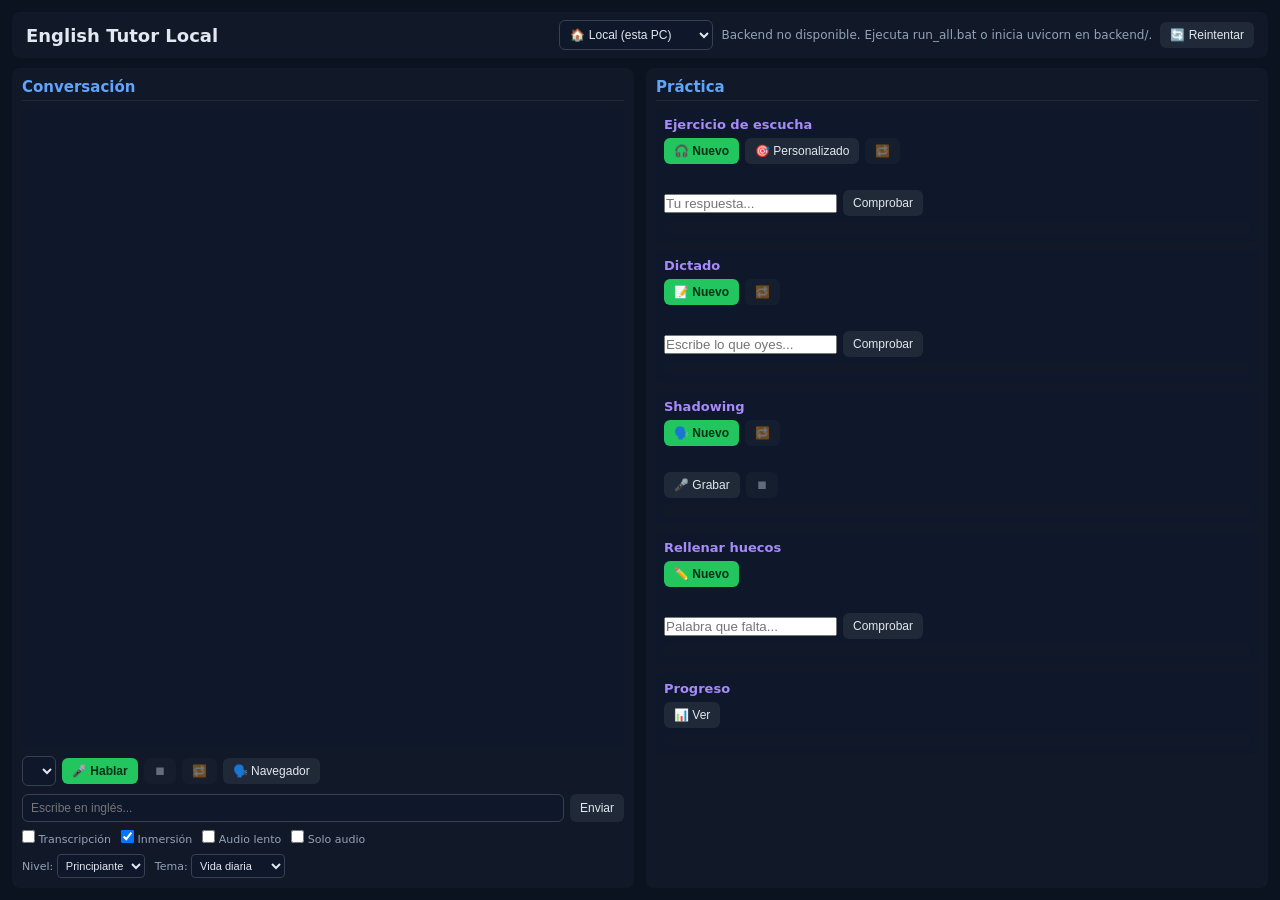
==== frontend/index.html @ 00ffcb28 "Switch SW to network-first; bump to v4; cache-bust v=4" ====
<!DOCTYPE html>
<html lang="es">
<head>
  <meta charset="UTF-8" />
  <meta name="viewport" content="width=device-width, initial-scale=1.0" />
  <title>English Tutor Local</title>
  <link rel="stylesheet" href="style.css" />
  <link rel="manifest" href="manifest.json" />
  <meta name="theme-color" content="#0b1220" />
  <meta name="mobile-web-app-capable" content="yes" />
  <meta name="apple-mobile-web-app-capable" content="yes" />
</head>
<body>
  <div class="app">
    <header class="topbar">
      <h1>English Tutor Local</h1>
      <div class="topbar-right">
        <select id="serverSelect" class="select" title="Servidor">
          <option value="">🏠 Local (esta PC)</option>
          <option value="http://192.168.1.7:8000">🏠 Casa (LAN)</option>
          <option value="groq">☁️ Groq (gratis, 70B)</option>
          <option value="cloud">☁️ Nube (URL propia)</option>
        </select>
        <input id="groqKey" type="password" placeholder="API key de Groq" style="display:none;width:160px;" />
        <input id="cloudUrl" type="url" placeholder="https://tu-servidor.com" style="display:none;width:160px;" />
        <button id="applyServerBtn" class="btn" style="display:none;">Aplicar</button>
        <div id="status" class="status">Comprobando backend...</div>
        <button id="retryBtn" class="btn" style="display:none;">🔄 Reintentar</button>
      </div>
    </header>

    <div class="grid">
      <!-- Left: Conversation -->
      <section class="panel">
        <h2>Conversación</h2>
        <div id="chat" class="chat"></div>
        <div class="controls">
          <select id="micSelect" class="select"></select>
          <button id="recordBtn" class="btn primary">🎤 Hablar</button>
          <button id="stopBtn" class="btn" disabled>⏹</button>
          <button id="replayBtn" class="btn" disabled>🔁</button>
          <button id="browserSttBtn" class="btn">🗣️ Navegador</button>
        </div>
        <div class="text-input">
          <input id="textInput" type="text" placeholder="Escribe en inglés..." />
          <button id="sendBtn" class="btn">Enviar</button>
        </div>
        <div class="options">
          <label><input type="checkbox" id="showTranscript" /> Transcripción</label>
          <label><input type="checkbox" id="immersionMode" checked /> Inmersión</label>
          <label><input type="checkbox" id="slowAudio" /> Audio lento</label>
          <label><input type="checkbox" id="audioOnly" /> Solo audio</label>
        </div>
        <div class="settings">
          <label>Nivel:
            <select id="levelSelect">
              <option value="beginner">Principiante</option>
              <option value="intermediate">Intermedio</option>
              <option value="advanced">Avanzado</option>
            </select>
          </label>
          <label>Tema:
            <select id="topicSelect">
              <option value="daily life">Vida diaria</option>
              <option value="travel">Viajes</option>
              <option value="work">Trabajo</option>
              <option value="food">Comida</option>
              <option value="health">Salud</option>
              <option value="sports">Deportes</option>
              <option value="technology">Tecnología</option>
              <option value="shopping">Compras</option>
              <option value="weather">Clima</option>
              <option value="family">Familia</option>
              <option value="hobbies">Pasatiempos</option>
              <option value="education">Educación</option>
              <option value="music">Música</option>
              <option value="movies">Películas</option>
              <option value="nature">Naturaleza</option>
              <option value="city">Ciudad</option>
              <option value="home">Hogar</option>
              <option value="friends">Amigos</option>
            </select>
          </label>
        </div>
      </section>

      <!-- Right: Practice -->
      <section class="panel">
        <h2>Práctica</h2>

        <div class="block">
          <div class="block-title">Ejercicio de escucha</div>
          <div class="row">
            <button id="exerciseBtn" class="btn primary">🎧 Nuevo</button>
            <button id="personalizedBtn" class="btn">🎯 Personalizado</button>
            <button id="replayExerciseBtn" class="btn" disabled>🔁</button>
          </div>
          <div id="exerciseQuestion" class="question"></div>
          <div id="exerciseText" class="text" style="display:none;"></div>
          <div class="row">
            <input id="answerInput" type="text" placeholder="Tu respuesta..." />
            <button id="checkBtn" class="btn">Comprobar</button>
          </div>
          <div id="exerciseFeedback" class="feedback"></div>
        </div>

        <div class="block">
          <div class="block-title">Dictado</div>
          <div class="row">
            <button id="dictationBtn" class="btn primary">📝 Nuevo</button>
            <button id="replayDictationBtn" class="btn" disabled>🔁</button>
          </div>
          <div id="dictationQuestion" class="question"></div>
          <div class="row">
            <input id="dictationInput" type="text" placeholder="Escribe lo que oyes..." />
            <button id="checkDictationBtn" class="btn">Comprobar</button>
          </div>
          <div id="dictationFeedback" class="feedback"></div>
        </div>

        <div class="block">
          <div class="block-title">Shadowing</div>
          <div class="row">
            <button id="shadowingBtn" class="btn primary">🗣️ Nuevo</button>
            <button id="replayShadowingBtn" class="btn" disabled>🔁</button>
          </div>
          <div id="shadowingTarget" class="question"></div>
          <div id="shadowingText" class="text" style="display:none;"></div>
          <div class="row">
            <button id="shadowRecordBtn" class="btn">🎤 Grabar</button>
            <button id="shadowStopBtn" class="btn" disabled>⏹</button>
          </div>
          <div id="shadowingFeedback" class="feedback"></div>
        </div>

        <div class="block">
          <div class="block-title">Rellenar huecos</div>
          <div class="row">
            <button id="fillblankBtn" class="btn primary">✏️ Nuevo</button>
          </div>
          <div id="fillblankSentence" class="question"></div>
          <div class="row">
            <input id="fillblankInput" type="text" placeholder="Palabra que falta..." />
            <button id="checkFillblankBtn" class="btn">Comprobar</button>
          </div>
          <div id="fillblankFeedback" class="feedback"></div>
        </div>

        <div class="block">
          <div class="block-title">Progreso</div>
          <div class="row">
            <button id="progressBtn" class="btn">📊 Ver</button>
          </div>
          <div id="progressSummary" class="feedback"></div>
          <canvas id="progressChart" width="320" height="180" style="width:100%;max-width:320px;background:#0f172a;border-radius:6px;display:none;"></canvas>
          <canvas id="progressLine" width="320" height="160" style="width:100%;max-width:320px;background:#0f172a;border-radius:6px;display:none;margin-top:6px;"></canvas>
        </div>
      </section>
    </div>
  </div>

  <script src="app.js?v=4"></script>
</body>
</html>
---- frontend/style.css ----
* { box-sizing: border-box; margin: 0; padding: 0; }
body {
  font-family: system-ui, -apple-system, Segoe UI, Roboto, sans-serif;
  background: #0b1220;
  color: #e2e8f0;
  height: 100vh;
  overflow: hidden;
}
.app { max-width: 1400px; margin: 0 auto; padding: 12px; height: 100vh; display: flex; flex-direction: column; gap: 10px; }
.topbar { display: flex; justify-content: space-between; align-items: center; background: #111827; padding: 8px 14px; border-radius: 8px; }
.topbar h1 { font-size: 18px; }
.topbar-right { display: flex; align-items: center; gap: 8px; }
.status { font-size: 12px; color: #94a3b8; }

.grid { display: grid; grid-template-columns: 1fr 1fr; gap: 12px; flex: 1; min-height: 0; }
.panel { background: #111827; border-radius: 8px; padding: 10px; display: flex; flex-direction: column; gap: 8px; overflow-y: auto; overflow-x: hidden; }
.panel h2 { font-size: 15px; color: #60a5fa; border-bottom: 1px solid #1f2937; padding-bottom: 4px; }

.chat { background: #0f172a; border-radius: 6px; padding: 8px; flex: 1; min-height: 0; overflow-y: auto; font-size: 13px; }
.msg { margin: 6px 0; padding: 6px 10px; border-radius: 6px; max-width: 90%; }
.msg.user { background: #2563eb; margin-left: auto; }
.msg.assistant { background: #1f2937; }
.msg .label { font-size: 10px; opacity: 0.6; margin-bottom: 2px; }

.controls, .row { display: flex; gap: 6px; flex-wrap: wrap; align-items: center; }
.btn { padding: 6px 10px; border: 0; border-radius: 6px; background: #1f2937; color: #e2e8f0; cursor: pointer; font-size: 12px; }
.btn.primary { background: #22c55e; color: #052e16; font-weight: 600; }
.btn:disabled { opacity: 0.4; cursor: not-allowed; }
.select { padding: 6px; border-radius: 6px; background: #0f172a; color: #e2e8f0; border: 1px solid #374151; font-size: 12px; }

.text-input, .exercise-answer { display: flex; gap: 6px; }
.text-input input, .exercise-answer input { flex: 1; padding: 6px 8px; border-radius: 6px; border: 1px solid #374151; background: #0f172a; color: #e2e8f0; font-size: 12px; }

.options, .settings { display: flex; gap: 10px; flex-wrap: wrap; font-size: 11px; color: #94a3b8; }
.settings select { padding: 4px; border-radius: 4px; background: #0f172a; color: #e2e8f0; border: 1px solid #374151; font-size: 11px; }

.block { background: #0f172a; border-radius: 6px; padding: 8px; display: flex; flex-direction: column; gap: 6px; }
.block-title { font-size: 13px; font-weight: 600; color: #a78bfa; }
.question { font-size: 12px; color: #cbd5e1; min-height: 14px; }
.text { font-size: 12px; color: #94a3b8; }
.feedback { font-size: 11px; color: #94a3b8; white-space: pre-wrap; min-height: 12px; background: #111827; padding: 6px; border-radius: 4px; }
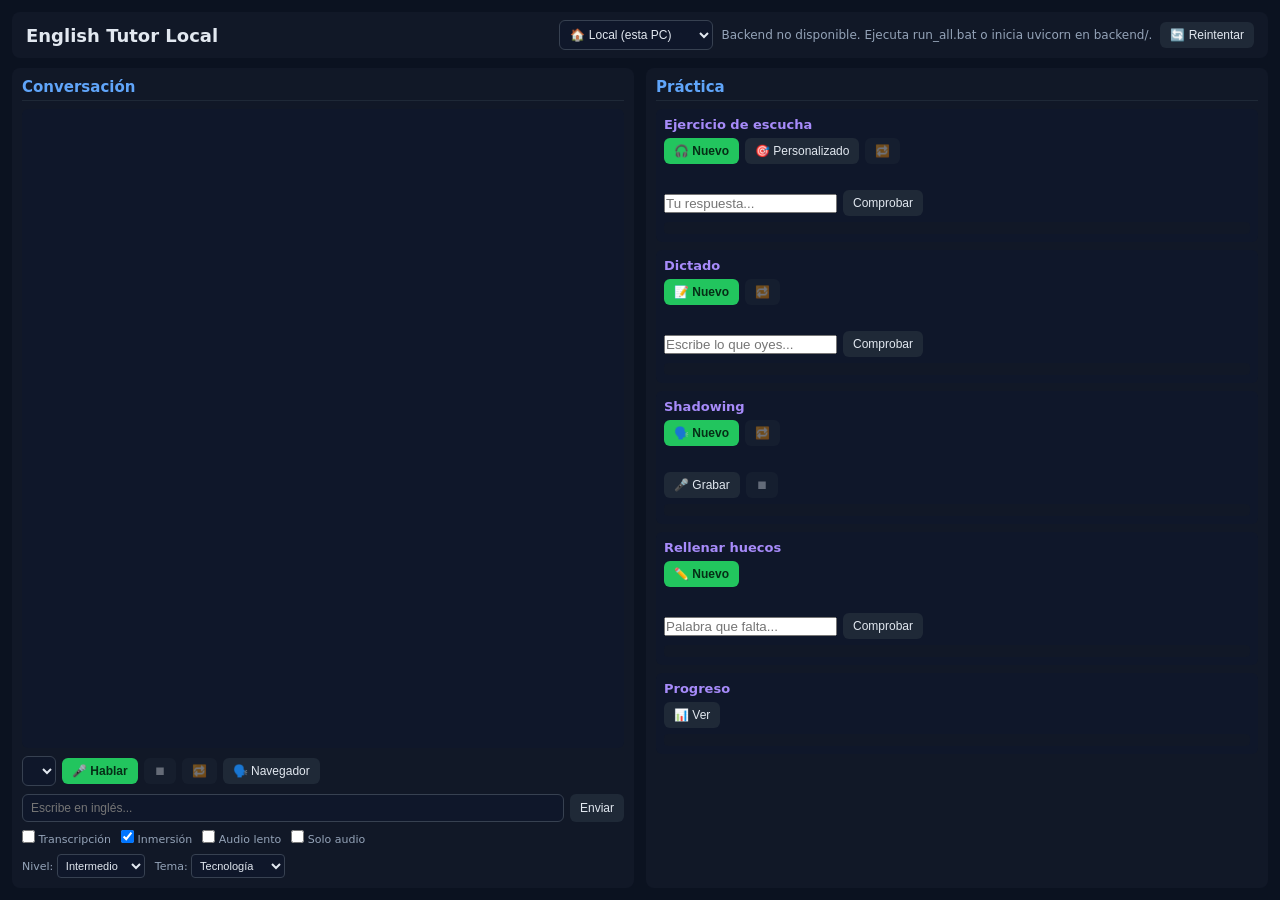
==== commit af227727: "Default level intermediate + topic technology; conversation follows topic/institutions and translate" ====
--- a/frontend/index.html
+++ b/frontend/index.html
@@ -55,7 +55,7 @@
           <label>Nivel:
             <select id="levelSelect">
               <option value="beginner">Principiante</option>
-              <option value="intermediate">Intermedio</option>
+              <option value="intermediate" selected>Intermedio</option>
               <option value="advanced">Avanzado</option>
             </select>
           </label>
@@ -67,7 +67,7 @@
               <option value="food">Comida</option>
               <option value="health">Salud</option>
               <option value="sports">Deportes</option>
-              <option value="technology">Tecnología</option>
+              <option value="technology" selected>Tecnología</option>
               <option value="shopping">Compras</option>
               <option value="weather">Clima</option>
               <option value="family">Familia</option>
@@ -159,6 +159,6 @@
     </div>
   </div>
 
-  <script src="app.js?v=4"></script>
+  <script src="app.js?v=5"></script>
 </body>
 </html>
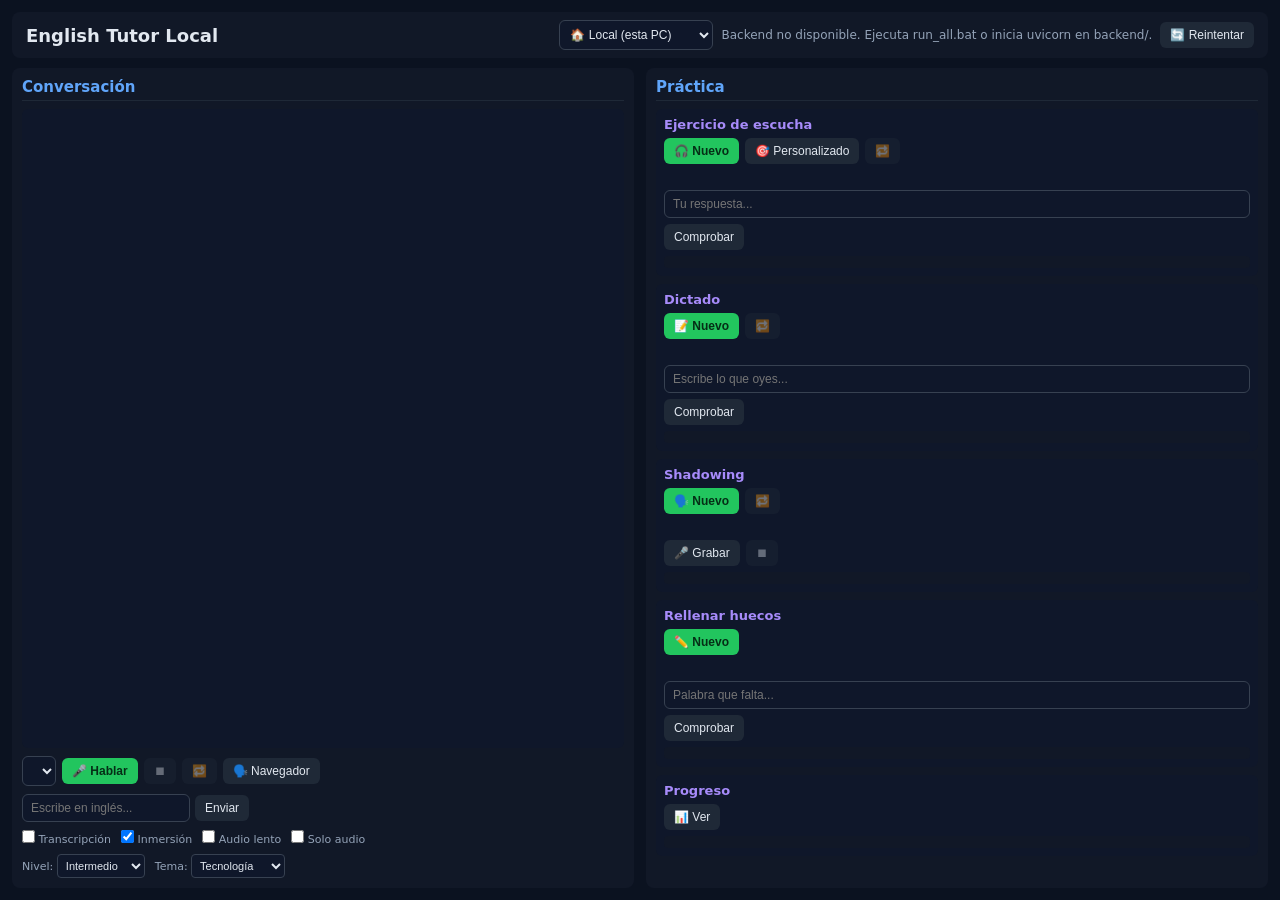
==== commit c7aee6ed: "Make practice text inputs full width" ====
--- a/frontend/index.html
+++ b/frontend/index.html
@@ -159,6 +159,6 @@
     </div>
   </div>
 
-  <script src="app.js?v=5"></script>
+  <script src="app.js?v=6"></script>
 </body>
 </html>
--- a/frontend/style.css
+++ b/frontend/style.css
@@ -28,7 +28,7 @@
 .btn:disabled { opacity: 0.4; cursor: not-allowed; }
 .select { padding: 6px; border-radius: 6px; background: #0f172a; color: #e2e8f0; border: 1px solid #374151; font-size: 12px; }
 
-.text-input, .exercise-answer { display: flex; gap: 6px; }
+.row input { flex: 1 1 100%; min-width: 0; padding: 6px 8px; border-radius: 6px; border: 1px solid #374151; background: #0f172a; color: #e2e8f0; font-size: 12px; }
 .text-input input, .exercise-answer input { flex: 1; padding: 6px 8px; border-radius: 6px; border: 1px solid #374151; background: #0f172a; color: #e2e8f0; font-size: 12px; }
 
 .options, .settings { display: flex; gap: 10px; flex-wrap: wrap; font-size: 11px; color: #94a3b8; }
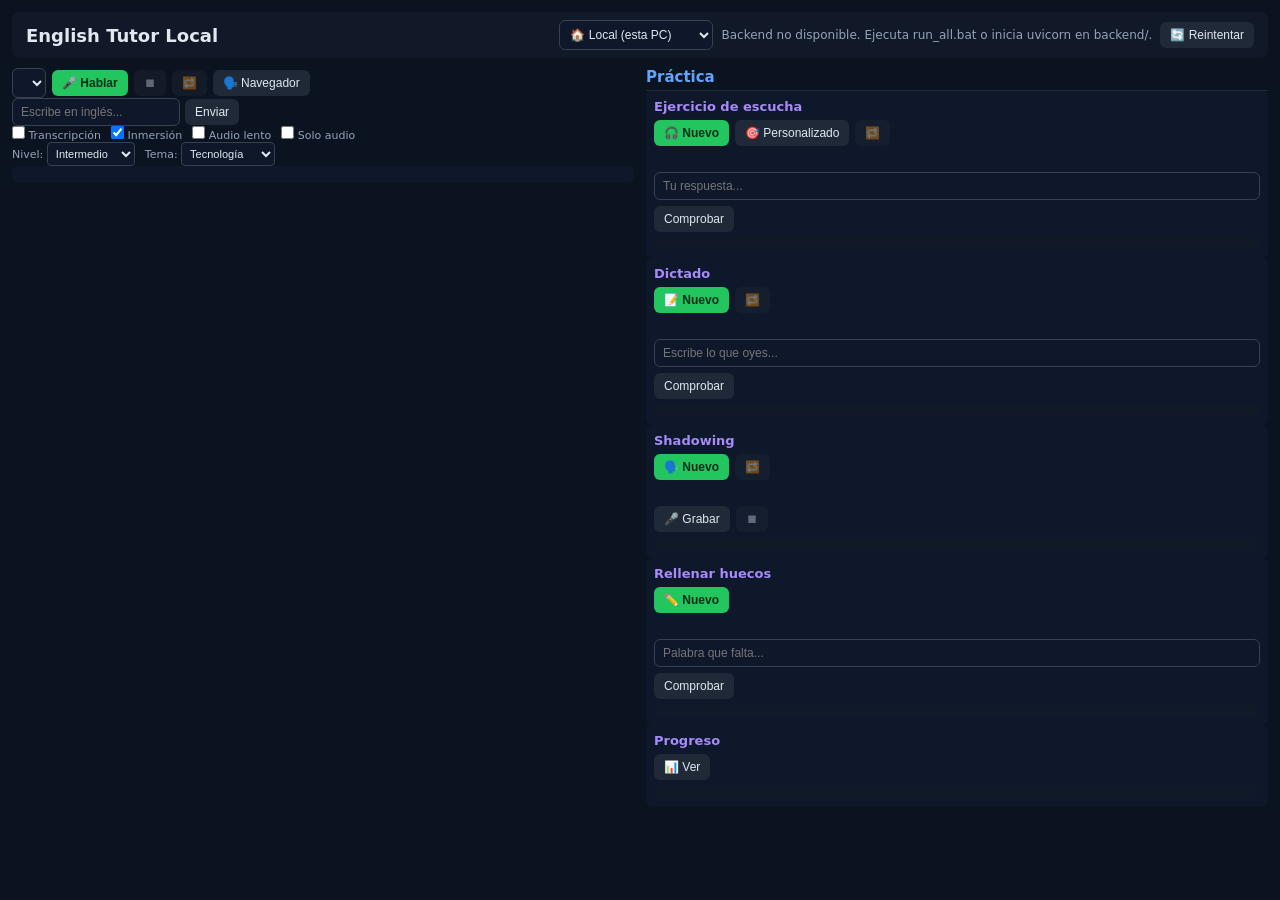
==== commit 9f2d92b2: "Keep conversation controls fixed at top; chat scrolls below" ====
--- a/frontend/index.html
+++ b/frontend/index.html
@@ -31,9 +31,7 @@
 
     <div class="grid">
       <!-- Left: Conversation -->
-      <section class="panel">
-        <h2>Conversación</h2>
-        <div id="chat" class="chat"></div>
+      <section class="panel conv-panel"></h2>
         <div class="controls">
           <select id="micSelect" class="select"></select>
           <button id="recordBtn" class="btn primary">🎤 Hablar</button>
@@ -82,6 +80,7 @@
             </select>
           </label>
         </div>
+        <div id="chat" class="chat"></div>
       </section>
 
       <!-- Right: Practice -->
@@ -159,6 +158,6 @@
     </div>
   </div>
 
-  <script src="app.js?v=6"></script>
+  <script src="app.js?v=7"></script>
 </body>
 </html>
--- a/frontend/style.css
+++ b/frontend/style.css
@@ -13,7 +13,7 @@
 .status { font-size: 12px; color: #94a3b8; }
 
 .grid { display: grid; grid-template-columns: 1fr 1fr; gap: 12px; flex: 1; min-height: 0; }
-.panel { background: #111827; border-radius: 8px; padding: 10px; display: flex; flex-direction: column; gap: 8px; overflow-y: auto; overflow-x: hidden; }
+.conv-panel { overflow: hidden; }
 .panel h2 { font-size: 15px; color: #60a5fa; border-bottom: 1px solid #1f2937; padding-bottom: 4px; }
 
 .chat { background: #0f172a; border-radius: 6px; padding: 8px; flex: 1; min-height: 0; overflow-y: auto; font-size: 13px; }
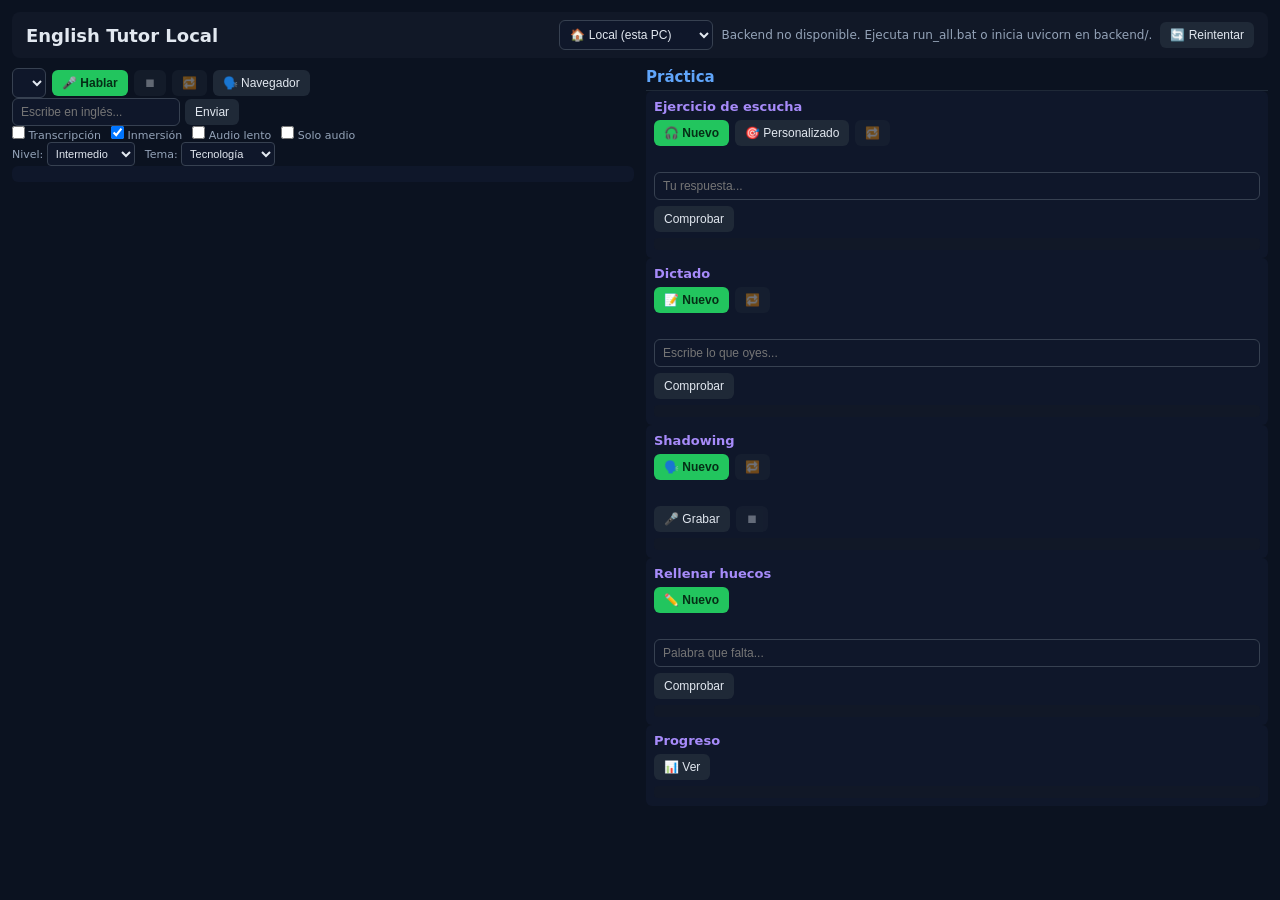
==== commit 6f563e54: "Fix exercise/personalized: clear stale question during generation; audio matches displayed text" ====
--- a/frontend/index.html
+++ b/frontend/index.html
@@ -1,6 +1,7 @@
 <!DOCTYPE html>
 <html lang="es">
 <head>
+    <link rel="icon" href="favicon.ico" type="image/x-icon" />
   <meta charset="UTF-8" />
   <meta name="viewport" content="width=device-width, initial-scale=1.0" />
   <title>English Tutor Local</title>
@@ -158,6 +159,6 @@
     </div>
   </div>
 
-  <script src="app.js?v=7"></script>
+  <script src="app.js?v=9"></script>
 </body>
 </html>
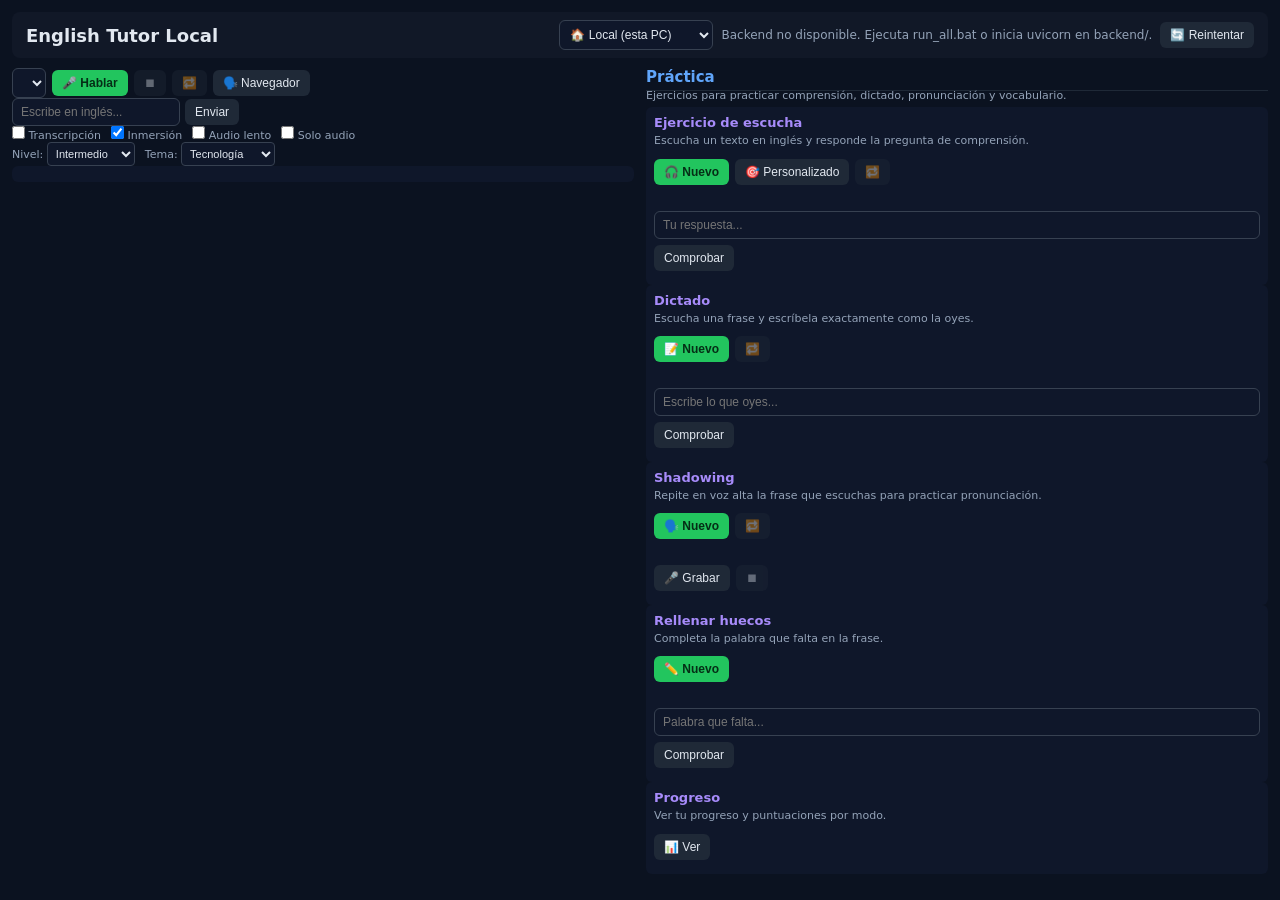
==== commit 3c9387a2: "Cancel previous audio on new exercise; add descriptions to each section" ====
--- a/frontend/index.html
+++ b/frontend/index.html
@@ -87,9 +87,11 @@
       <!-- Right: Practice -->
       <section class="panel">
         <h2>Práctica</h2>
+        <div class="desc">Ejercicios para practicar comprensión, dictado, pronunciación y vocabulario.</div>
 
         <div class="block">
           <div class="block-title">Ejercicio de escucha</div>
+          <div class="desc">Escucha un texto en inglés y responde la pregunta de comprensión.</div>
           <div class="row">
             <button id="exerciseBtn" class="btn primary">🎧 Nuevo</button>
             <button id="personalizedBtn" class="btn">🎯 Personalizado</button>
@@ -106,6 +108,7 @@
 
         <div class="block">
           <div class="block-title">Dictado</div>
+          <div class="desc">Escucha una frase y escríbela exactamente como la oyes.</div>
           <div class="row">
             <button id="dictationBtn" class="btn primary">📝 Nuevo</button>
             <button id="replayDictationBtn" class="btn" disabled>🔁</button>
@@ -120,6 +123,7 @@
 
         <div class="block">
           <div class="block-title">Shadowing</div>
+          <div class="desc">Repite en voz alta la frase que escuchas para practicar pronunciación.</div>
           <div class="row">
             <button id="shadowingBtn" class="btn primary">🗣️ Nuevo</button>
             <button id="replayShadowingBtn" class="btn" disabled>🔁</button>
@@ -135,6 +139,7 @@
 
         <div class="block">
           <div class="block-title">Rellenar huecos</div>
+          <div class="desc">Completa la palabra que falta en la frase.</div>
           <div class="row">
             <button id="fillblankBtn" class="btn primary">✏️ Nuevo</button>
           </div>
@@ -148,6 +153,7 @@
 
         <div class="block">
           <div class="block-title">Progreso</div>
+          <div class="desc">Ver tu progreso y puntuaciones por modo.</div>
           <div class="row">
             <button id="progressBtn" class="btn">📊 Ver</button>
           </div>
@@ -159,6 +165,6 @@
     </div>
   </div>
 
-  <script src="app.js?v=9"></script>
+  <script src="app.js?v=10"></script>
 </body>
 </html>
--- a/frontend/style.css
+++ b/frontend/style.css
@@ -38,4 +38,4 @@
 .block-title { font-size: 13px; font-weight: 600; color: #a78bfa; }
 .question { font-size: 12px; color: #cbd5e1; min-height: 14px; }
 .text { font-size: 12px; color: #94a3b8; }
-.feedback { font-size: 11px; color: #94a3b8; white-space: pre-wrap; min-height: 12px; background: #111827; padding: 6px; border-radius: 4px; }
+.desc { font-size: 11px; color: #94a3b8; margin: -2px 0 4px; line-height: 1.3; }
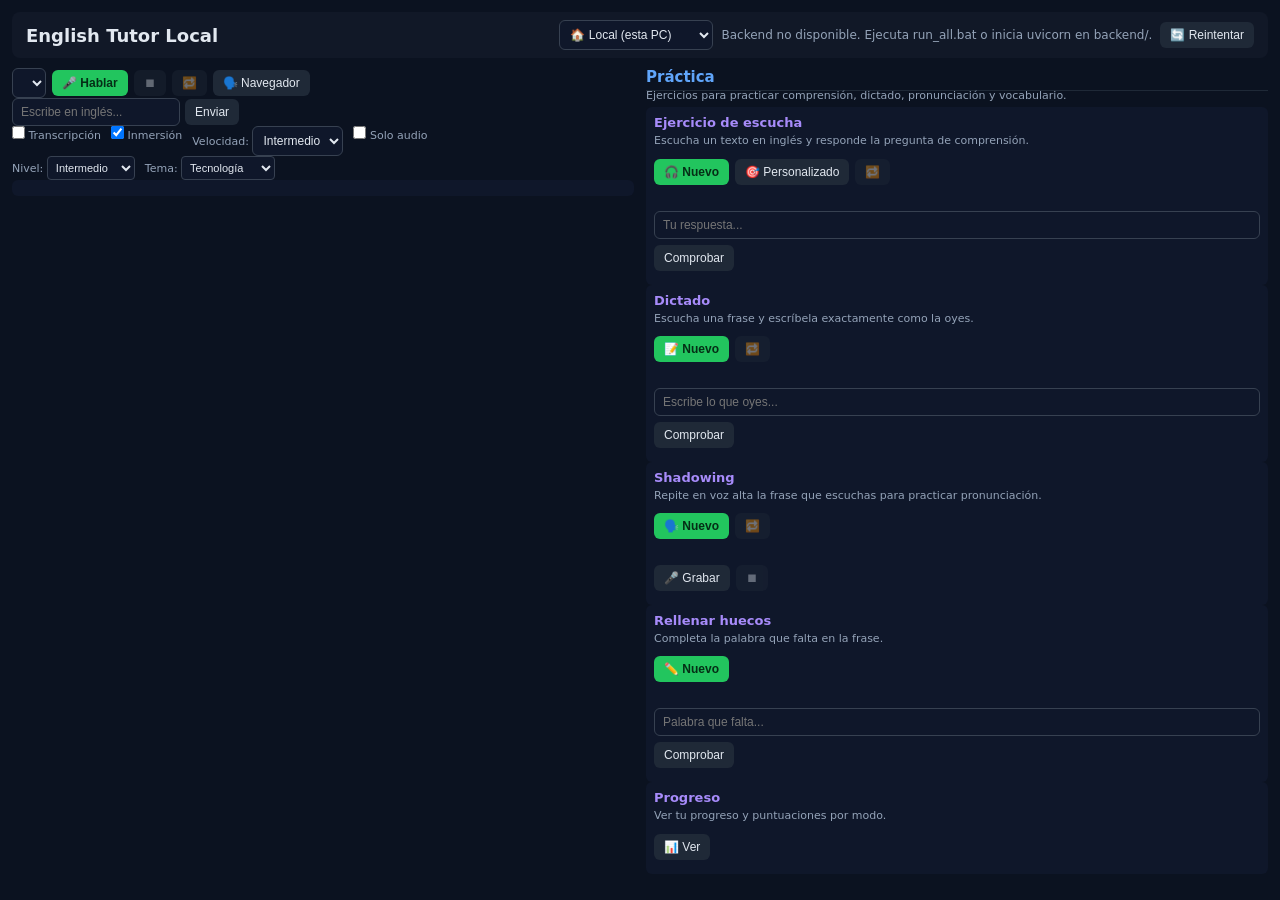
==== commit f429f5d2: "Add playback speed selector (slow/intermediate/fast), default intermediate" ====
--- a/frontend/index.html
+++ b/frontend/index.html
@@ -47,7 +47,13 @@
         <div class="options">
           <label><input type="checkbox" id="showTranscript" /> Transcripción</label>
           <label><input type="checkbox" id="immersionMode" checked /> Inmersión</label>
-          <label><input type="checkbox" id="slowAudio" /> Audio lento</label>
+          <label>Velocidad:
+            <select id="speedSelect" class="select">
+              <option value="0.8">Lento</option>
+              <option value="1.0" selected>Intermedio</option>
+              <option value="1.2">Rápido</option>
+            </select>
+          </label>
           <label><input type="checkbox" id="audioOnly" /> Solo audio</label>
         </div>
         <div class="settings">
@@ -165,6 +171,6 @@
     </div>
   </div>
 
-  <script src="app.js?v=10"></script>
+  <script src="app.js?v=11"></script>
 </body>
 </html>
